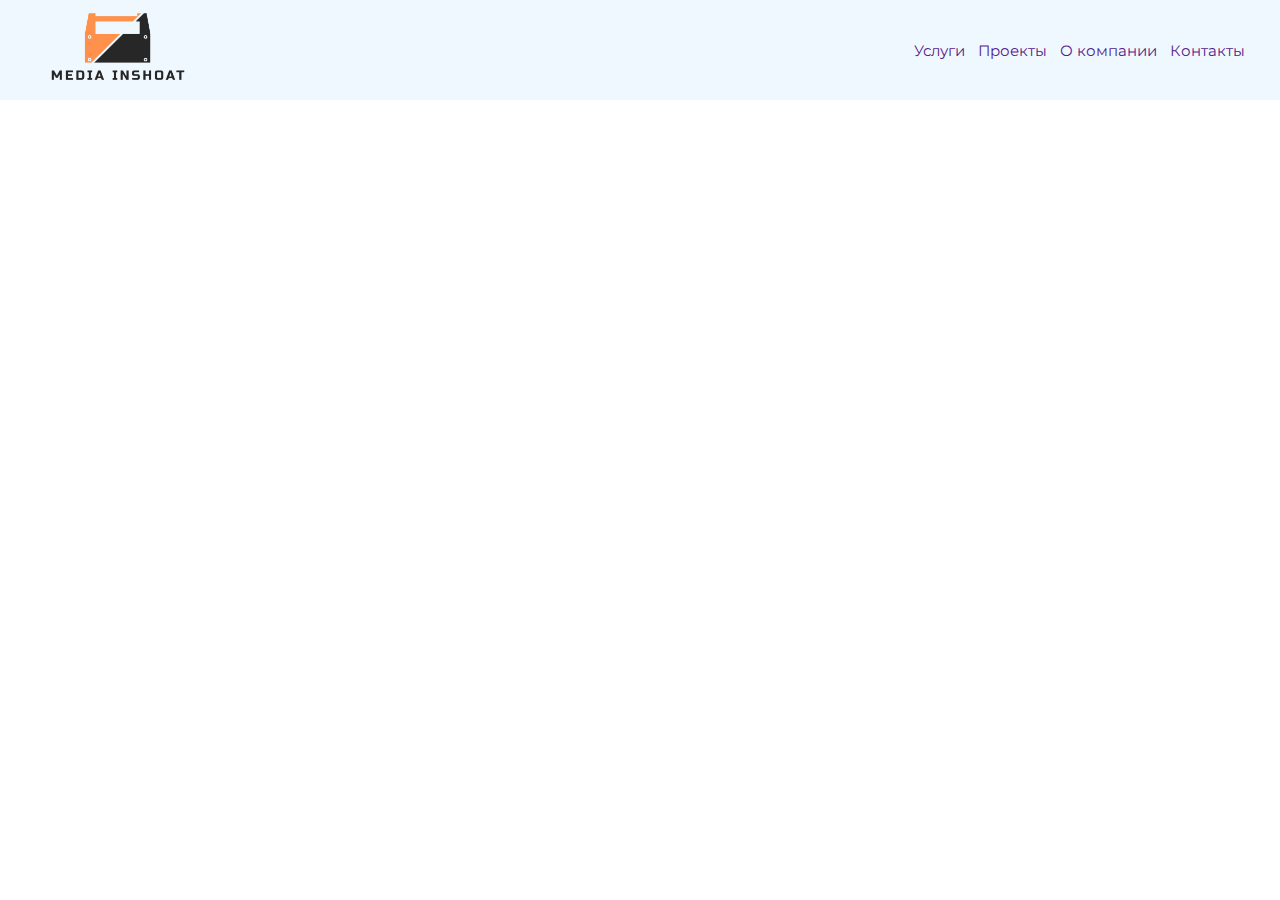
==== index.html @ 7f945785 "Implemented responsive design for header" ====
<!DOCTYPE html>
<html lang="en">
  <head>
    <meta charset="UTF-8" />
    <meta name="viewport" content="width=device-width, initial-scale=1.0" />
    <link rel="stylesheet" href="style.css" />
    <link rel="preconnect" href="https://fonts.googleapis.com" />
    <link rel="preconnect" href="https://fonts.gstatic.com" crossorigin />
    <link
      href="https://fonts.googleapis.com/css2?family=Montserrat:ital,wght@0,100..900;1,100..900&display=swap"
      rel="stylesheet"
    />
    <title>Media Inshoat</title>
  </head>
  <body>
    <header>
      <a href=""
        ><img
          class="logo"
          src="images/media-inshoat-logo.png"
          alt="media-inshoat-logo"
      /></a>

      <ul class="navigation">
        <li class="nav-item">
          <a href="">Услуги</a>
        </li>
        <li class="nav-item">
          <a href="">Проекты</a>
        </li>
        <li class="nav-item">
          <a href="">О компании</a>
        </li>
        <li class="nav-item">
          <a href="">Контакты</a>
        </li>
      </ul>
    </header>
  </body>
</html>
---- style.css ----
* {
  margin: 0;
  padding: 0;
  font-family: "Montserrat", sans-serif;
  font-size: 15px;
}

header {
  display: flex;
  flex-direction: row;
  justify-content: space-between;
  padding: 0px 35px;
  background-color: aliceblue;
}

img.logo {
  width: 170px;
  height: auto;
}

.navigation {
  display: flex;
  justify-content: space-between;
  align-items: center;
  list-style: none;
  gap: 13px;
}

.nav-item a {
  text-decoration: none;
}
.nav-item a:hover {
  text-decoration: underline;
}

@media screen and (max-width: 470px) {
  header {
    flex-direction: column;
    padding: 0px 35px;
    justify-content: center;
    align-items: center;
  }
  .navigation {
    flex-direction: column;
    justify-content: center;
    margin-bottom: 15px;
  }
}
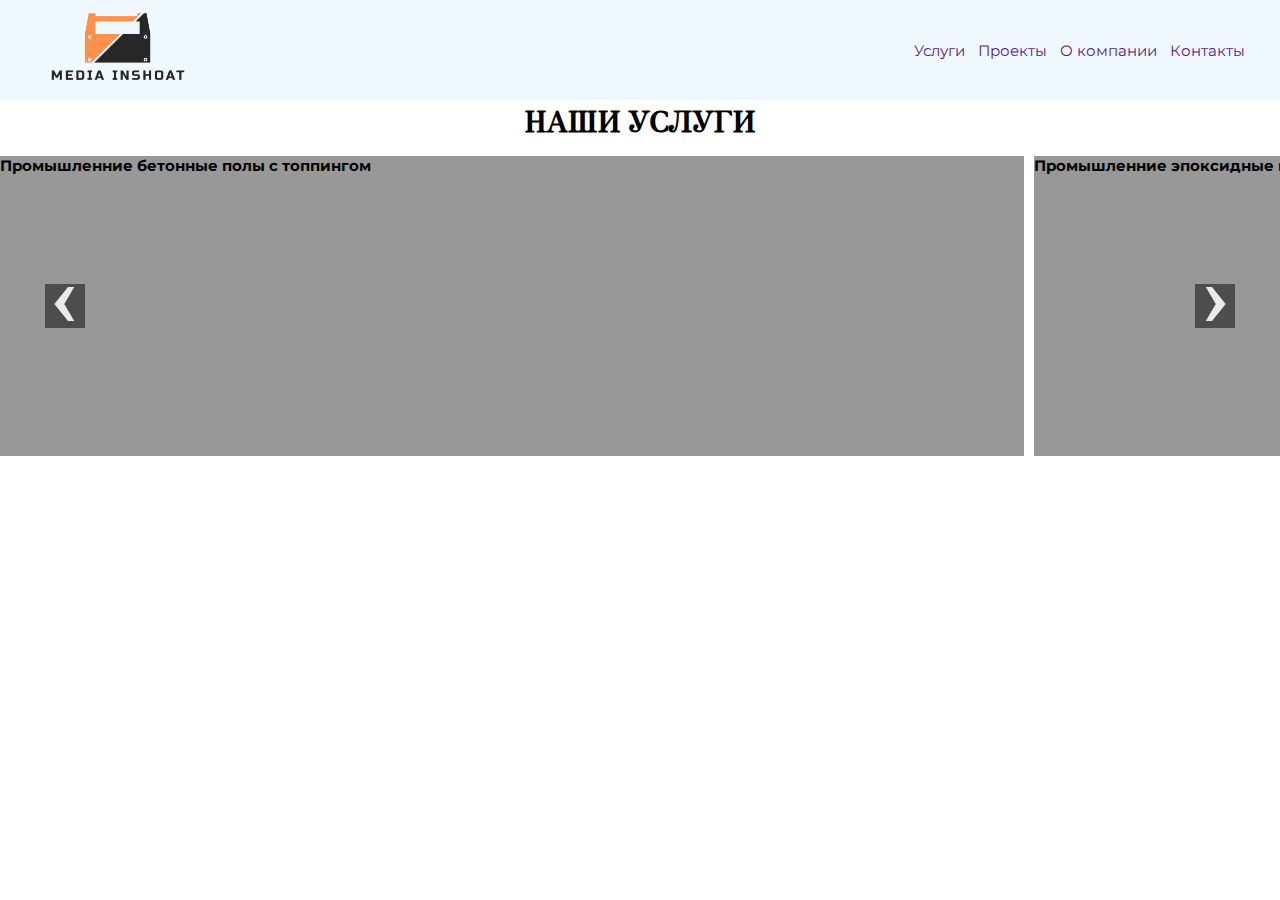
==== commit acb5c085: "Added carousel section" ====
--- a/index.html
+++ b/index.html
@@ -10,6 +10,10 @@
       href="https://fonts.googleapis.com/css2?family=Montserrat:ital,wght@0,100..900;1,100..900&display=swap"
       rel="stylesheet"
     />
+    <link
+      href="https://fonts.googleapis.com/css2?family=Zen+Antique+Soft&display=swap"
+      rel="stylesheet"
+    />
     <title>Media Inshoat</title>
   </head>
   <body>
@@ -20,7 +24,6 @@
           src="images/media-inshoat-logo.png"
           alt="media-inshoat-logo"
       /></a>
-
       <ul class="navigation">
         <li class="nav-item">
           <a href="">Услуги</a>
@@ -36,5 +39,39 @@
         </li>
       </ul>
     </header>
+
+    <section>
+      <h1 class="section-header">Наши Услуги</h1>
+      <div class="carousel">
+        <ul class="carousel-list">
+          <li class="item">
+            <div class="item-content">
+              <h2>Промышленние бетонные полы с топпингом</h2>
+            </div>
+          </li>
+          <li class="item">
+            <div class="item-content">
+              <h2>Промышленние эпоксидные полы</h2>
+            </div>
+          </li>
+          <li class="item">
+            <div class="item-content">
+              <h2>Промышленние полимерные полы</h2>
+            </div>
+          </li>
+          <li class="item">
+            <div class="item-content">
+              <h2>Полиуретановые наливные полы</h2>
+            </div>
+          </li>
+        </ul>
+        <button class="button button--previous">
+          <img src="images/icon-arrow-prev.png" alt="prev" />
+        </button>
+        <button class="button button--next">
+          <img src="images/icon-arrow-next.png" alt="next" />
+        </button>
+      </div>
+    </section>
   </body>
 </html>
--- a/style.css
+++ b/style.css
@@ -33,6 +33,68 @@
   text-decoration: underline;
 }
 
+h1 {
+  font-family: "Zen Antique Soft", serif;
+  font-size: 40px;
+}
+
+h1.section-header {
+  text-align: center;
+  text-transform: uppercase;
+  font-size: 28px;
+}
+
+.carousel {
+  position: relative;
+}
+
+ul.carousel-list {
+  display: flex;
+  gap: 10px;
+  list-style: none;
+  padding: 16px 0px;
+  overflow-x: scroll;
+  scroll-snap-type: x mandatory;
+}
+ul.carousel-list::-webkit-scrollbar {
+  display: none;
+}
+
+li.item {
+  flex-shrink: 0;
+  width: 80%;
+  height: 300px;
+  scroll-snap-align: center;
+}
+
+.item-content {
+  height: 300px;
+  background-color: rgb(152, 152, 152);
+}
+
+button.button {
+  background-color: rgb(77, 77, 77);
+  border: none;
+  position: absolute;
+  top: 50%;
+  transform: translateY(-50%);
+}
+
+.button--previous {
+  left: 3rem;
+
+  transform: rotate(180deg);
+}
+
+.button--next {
+  right: 3rem;
+}
+
+.button img {
+  height: 40px;
+  width: auto;
+}
+
 @media screen and (max-width: 470px) {
   header {
     flex-direction: column;
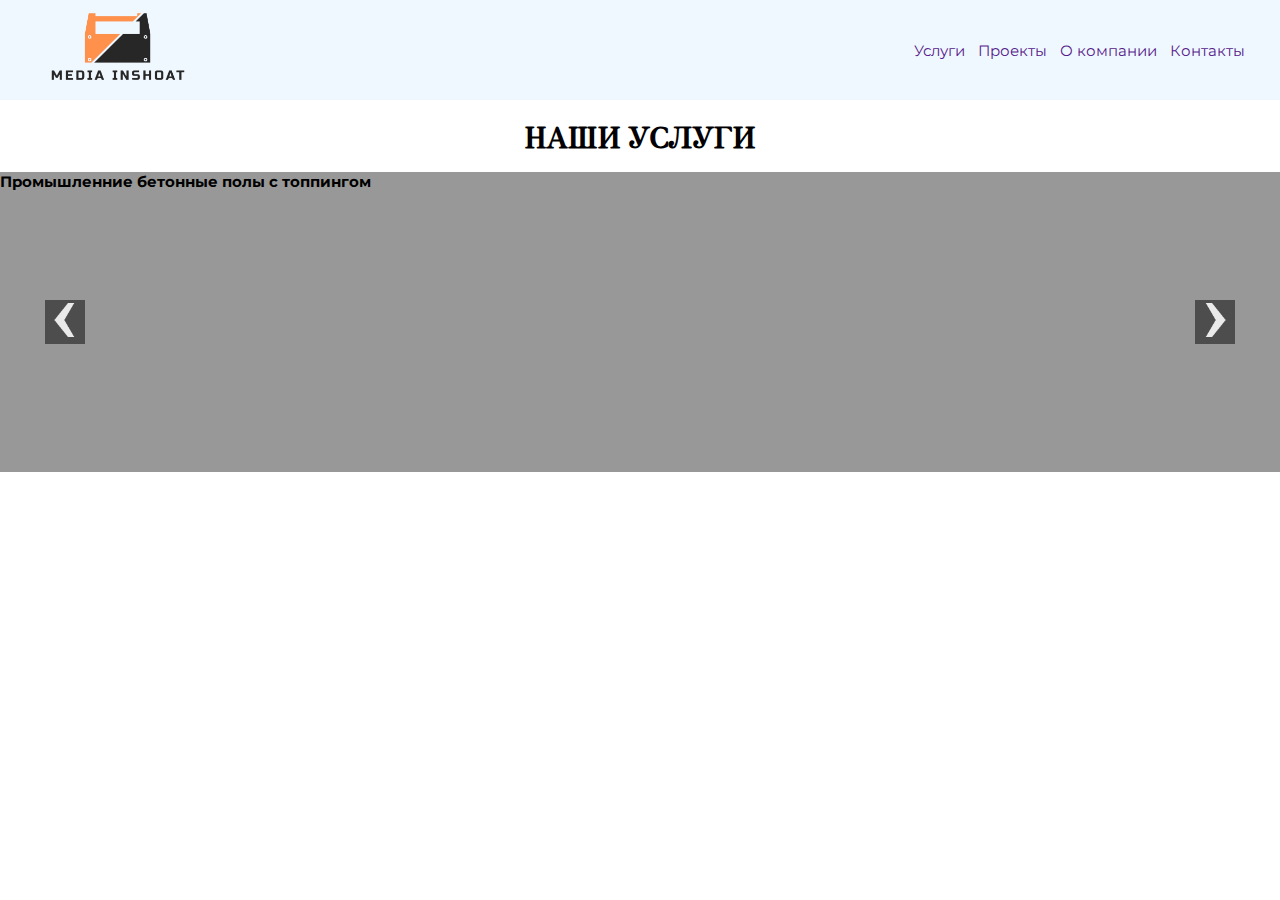
==== commit 21211fec: "Added carousel logic" ====
--- a/index.html
+++ b/index.html
@@ -14,6 +14,7 @@
       href="https://fonts.googleapis.com/css2?family=Zen+Antique+Soft&display=swap"
       rel="stylesheet"
     />
+
     <title>Media Inshoat</title>
   </head>
   <body>
@@ -65,13 +66,18 @@
             </div>
           </li>
         </ul>
-        <button class="button button--previous">
+        <button
+          class="button button--previous"
+          onclick="handleClick('previous')"
+        >
           <img src="images/icon-arrow-prev.png" alt="prev" />
         </button>
-        <button class="button button--next">
+        <button class="button button--next" onclick="handleClick('next')">
           <img src="images/icon-arrow-next.png" alt="next" />
         </button>
       </div>
     </section>
+
+    <script src="script.js"></script>
   </body>
 </html>
--- a/style.css
+++ b/style.css
@@ -42,6 +42,7 @@
   text-align: center;
   text-transform: uppercase;
   font-size: 28px;
+  margin-top: 16px;
 }
 
 .carousel {
@@ -62,7 +63,7 @@
 
 li.item {
   flex-shrink: 0;
-  width: 80%;
+  width: 100%;
   height: 300px;
   scroll-snap-align: center;
 }
@@ -82,8 +83,6 @@
 
 .button--previous {
   left: 3rem;
-
-  transform: rotate(180deg);
 }
 
 .button--next {
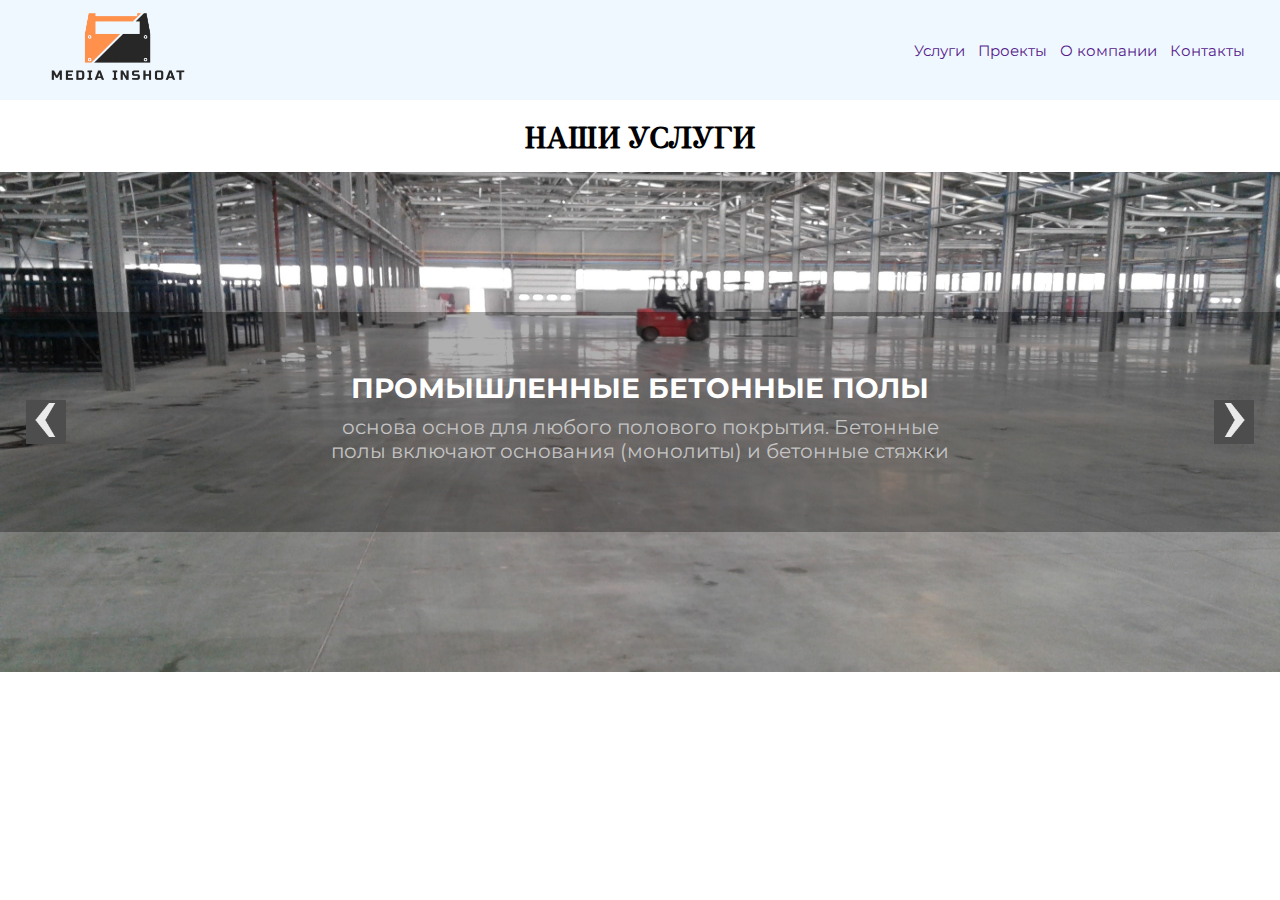
==== commit 80a2fbed: "Add carousel images" ====
--- a/index.html
+++ b/index.html
@@ -47,22 +47,71 @@
         <ul class="carousel-list">
           <li class="item">
             <div class="item-content">
-              <h2>Промышленние бетонные полы с топпингом</h2>
+              <img src="images/betonniy-pol.jpg" alt="бетонные пол" />
+              <div class="content-text">
+                <h2>Промышленные бетонные полы</h2>
+                <p>
+                  основа основ для любого полового покрытия. Бетонные полы
+                  включают основания (монолиты) и бетонные стяжки
+                </p>
+              </div>
             </div>
           </li>
           <li class="item">
             <div class="item-content">
-              <h2>Промышленние эпоксидные полы</h2>
+              <img
+                src="images/betonniy-pol-s-toppingom.jpg"
+                alt="топпинг полы"
+              />
+              <div class="content-text">
+                <h2>Промышленные топпинг полы</h2>
+                <p>
+                  разновидность бетонных промышленных полов, поверхность которых
+                  с целью повышения эксплуатационных характеристик была
+                  обработана специальными сухими смесями.
+                </p>
+              </div>
             </div>
           </li>
           <li class="item">
             <div class="item-content">
-              <h2>Промышленние полимерные полы</h2>
+              <img src="images/epoxidniy-pol.jpg" alt="эпоксидные полы" />
+              <div class="content-text">
+                <h2>Промышленние эпоксидные полы</h2>
+                <p>
+                  лидер в сегменте промышленных полимерных полов благодаря своей
+                  долговечности и способности выдерживать максимальные
+                  механические нагрузки
+                </p>
+              </div>
             </div>
           </li>
           <li class="item">
             <div class="item-content">
-              <h2>Полиуретановые наливные полы</h2>
+              <img src="images/polymerniy-pol.png" alt="полимерные пол" />
+              <div class="content-text">
+                <h2>Промышленние полимерные полы</h2>
+                <p>
+                  в значительной степени улучшают эксплуатационные
+                  характеристики такие как: износостойкость, ударопрочность,
+                  беспыльность
+                </p>
+              </div>
+            </div>
+          </li>
+          <li class="item">
+            <div class="item-content">
+              <img
+                src="images/polyuretanoviy-pol.png"
+                alt="Полиуретановые наливные полы"
+              />
+              <div class="content-text">
+                <h2>Полиуретановые наливные полы</h2>
+                <p>
+                  используются для придания прочности бетонных оснований,
+                  насыщение функциональными и дизайнерскими качествами
+                </p>
+              </div>
             </div>
           </li>
         </ul>
--- a/style.css
+++ b/style.css
@@ -57,6 +57,7 @@
   overflow-x: scroll;
   scroll-snap-type: x mandatory;
 }
+
 ul.carousel-list::-webkit-scrollbar {
   display: none;
 }
@@ -64,13 +65,52 @@
 li.item {
   flex-shrink: 0;
   width: 100%;
-  height: 300px;
+  height: auto;
   scroll-snap-align: center;
 }
 
 .item-content {
-  height: 300px;
-  background-color: rgb(152, 152, 152);
+  /* height: 480px; */
+  background-color: rgb(255, 255, 255);
+  display: flex;
+  flex-direction: column;
+  justify-content: center;
+  align-items: center;
+  /* padding: 0px 25%; */
+  position: relative;
+}
+
+.item-content img {
+  height: 500px;
+  width: 100%;
+}
+
+.content-text {
+  text-align: center;
+  padding: 10px 0;
+  position: absolute;
+  top: 28%;
+  background-color: rgba(0, 0, 0, 0.311);
+  width: 100%;
+  height: 200px;
+
+  display: flex;
+  flex-direction: column;
+  justify-content: center;
+  align-items: center;
+}
+
+.content-text h2 {
+  color: white;
+  text-transform: uppercase;
+  font-family: "Montserrat", sans-serif;
+  font-size: 28px;
+}
+
+.content-text p {
+  color: rgb(196, 196, 196);
+  font-size: 20px;
+  padding: 10px 25%;
 }
 
 button.button {
@@ -82,11 +122,11 @@
 }
 
 .button--previous {
-  left: 3rem;
+  left: 2%;
 }
 
 .button--next {
-  right: 3rem;
+  right: 2%;
 }
 
 .button img {
@@ -106,4 +146,30 @@
     justify-content: center;
     margin-bottom: 15px;
   }
+
+  .item-content img {
+    height: 100%;
+    width: 100%;
+  }
+
+  .content-text {
+    top: 0%;
+    background-color: rgba(0, 0, 0, 0.311);
+    width: 100%;
+    height: 200px;
+
+    display: flex;
+    flex-direction: column;
+    justify-content: center;
+    align-items: center;
+  }
+
+  .content-text h2 {
+    font-size: 15px;
+  }
+
+  .content-text p {
+    font-size: 10px;
+    padding: 10px 25%;
+  }
 }
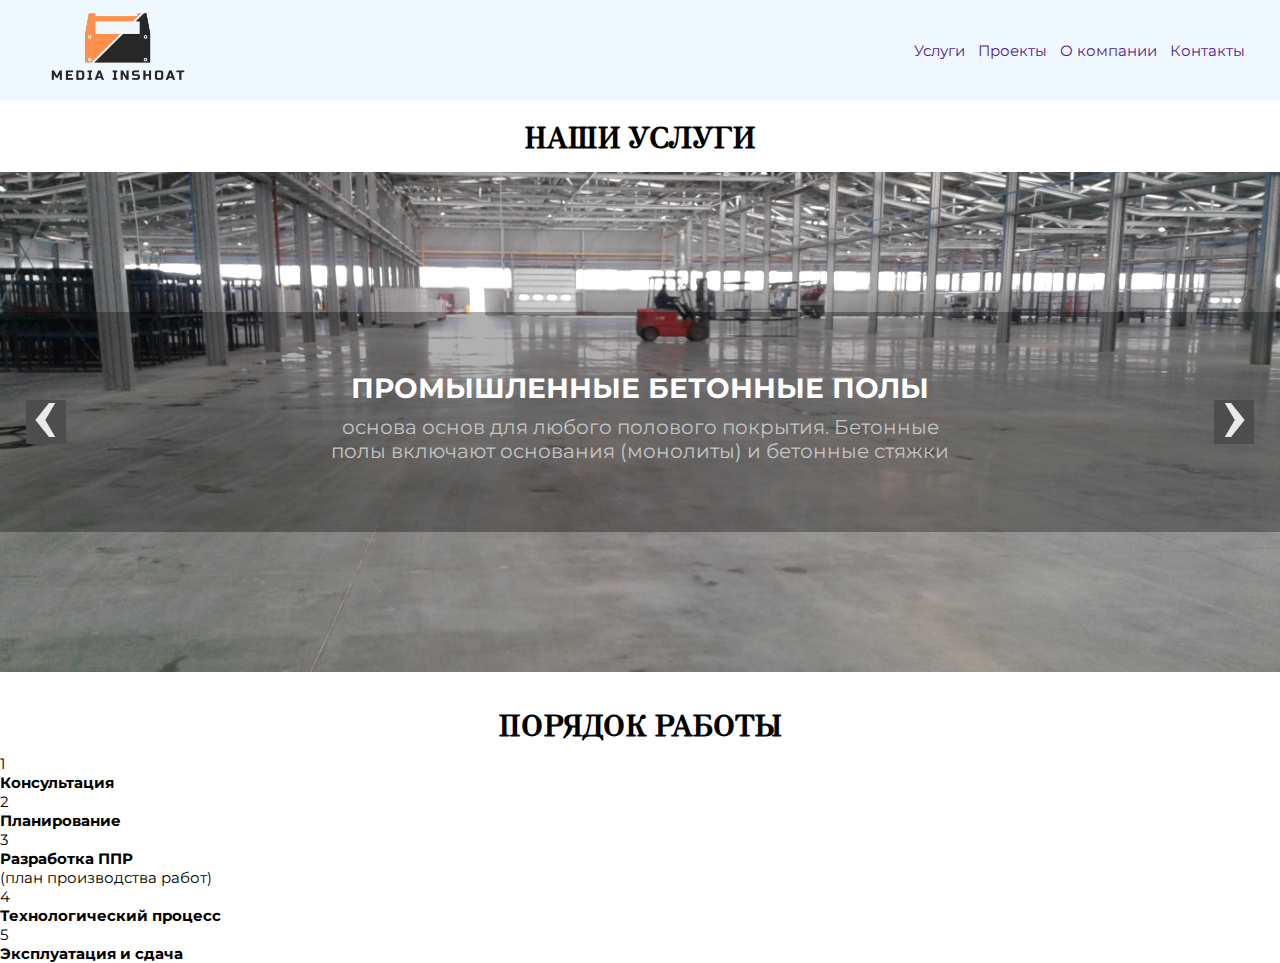
==== commit 268c9236: "Add work order section" ====
--- a/index.html
+++ b/index.html
@@ -126,7 +126,32 @@
         </button>
       </div>
     </section>
-
+    <section>
+      <h1 class="section-header price">Порядок работы</h1>
+      <div class="order">
+        <div class="step">
+          <div class="number">1</div>
+          <h3>Консультация</h3>
+        </div>
+        <div class="step">
+          <div class="number">2</div>
+          <h3>Планирование</h3>
+        </div>
+        <div class="step">
+          <div class="number">3</div>
+          <h3>Разработка ППР</h3>
+          <p>(план производства работ)</p>
+        </div>
+        <div class="step">
+          <div class="number">4</div>
+          <h3>Технологический процесс</h3>
+        </div>
+        <div class="step">
+          <div class="number">5</div>
+          <h3>Эксплуатация и сдача</h3>
+        </div>
+      </div>
+    </section>
     <script src="script.js"></script>
   </body>
 </html>
--- a/style.css
+++ b/style.css
@@ -134,6 +134,10 @@
   width: auto;
 }
 
+.price {
+  margin: 0px 0px 10px 0px;
+}
+
 @media screen and (max-width: 470px) {
   header {
     flex-direction: column;
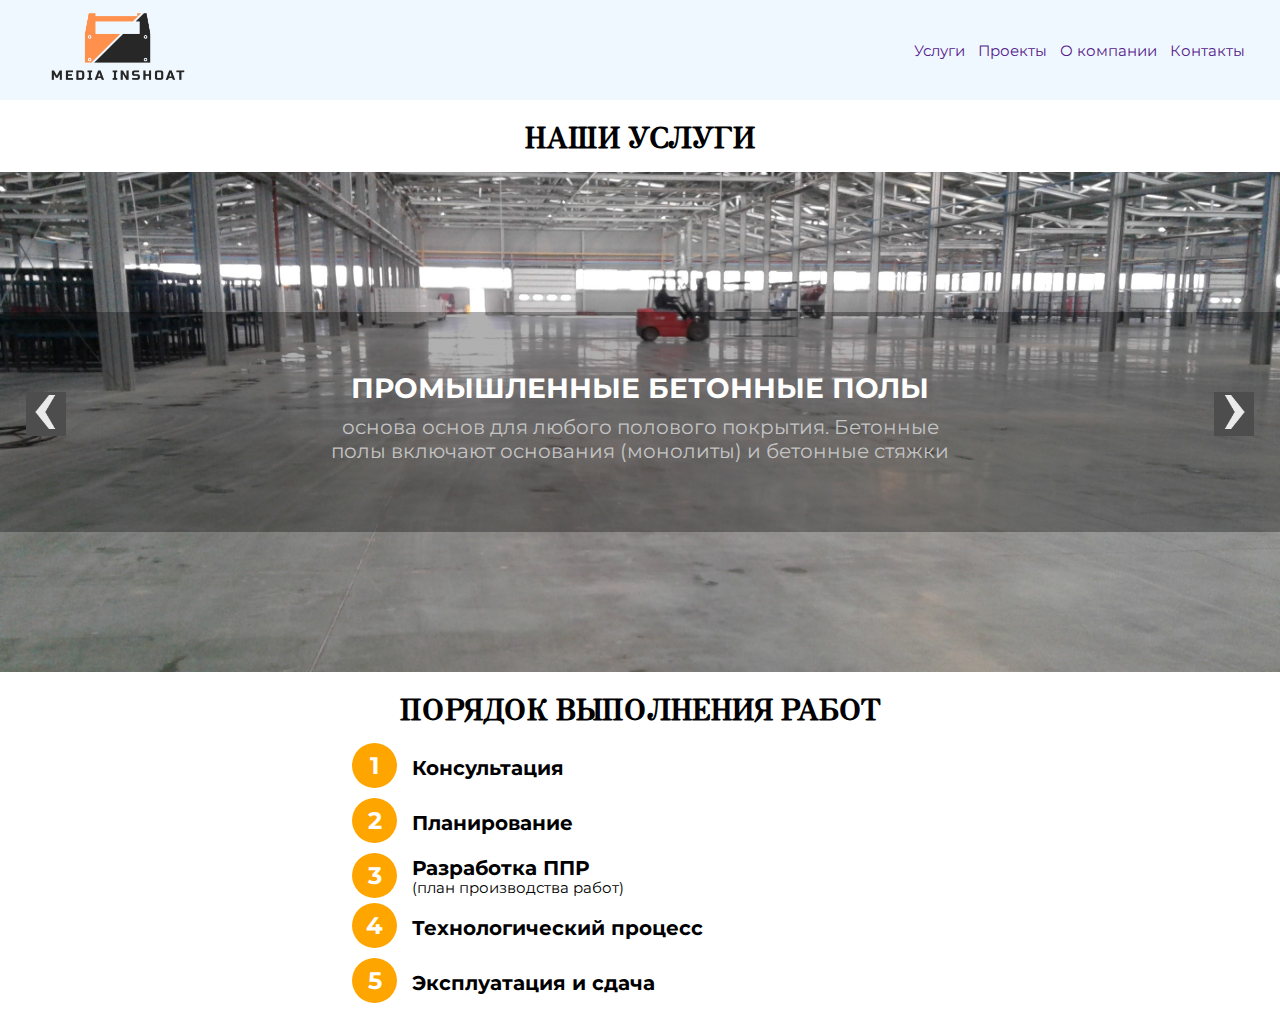
==== commit f251a7ea: "Style work order section" ====
--- a/index.html
+++ b/index.html
@@ -126,8 +126,8 @@
         </button>
       </div>
     </section>
-    <section>
-      <h1 class="section-header price">Порядок работы</h1>
+    <section class="work-order">
+      <h1 class="section-header price">Порядок выполнения работ</h1>
       <div class="order">
         <div class="step">
           <div class="number">1</div>
@@ -139,8 +139,10 @@
         </div>
         <div class="step">
           <div class="number">3</div>
-          <h3>Разработка ППР</h3>
-          <p>(план производства работ)</p>
+          <div class="third">
+            <h3>Разработка ППР</h3>
+            <p>(план производства работ)</p>
+          </div>
         </div>
         <div class="step">
           <div class="number">4</div>
--- a/style.css
+++ b/style.css
@@ -53,7 +53,7 @@
   display: flex;
   gap: 10px;
   list-style: none;
-  padding: 16px 0px;
+  padding-top: 16px;
   overflow-x: scroll;
   scroll-snap-type: x mandatory;
 }
@@ -138,6 +138,59 @@
   margin: 0px 0px 10px 0px;
 }
 
+section.work-order {
+  display: flex;
+  flex-direction: column;
+  align-items: center;
+  margin-bottom: 16px;
+}
+
+.order {
+  width: 45vw;
+}
+
+.step {
+  display: flex;
+  margin: 5px 0px;
+  gap: 15px;
+}
+
+.number {
+  height: 3rem;
+  width: 3rem;
+  display: flex;
+  align-items: center;
+  justify-content: center;
+
+  font-size: 24px;
+  font-weight: bold;
+  border-radius: 50%;
+  color: white;
+  background-color: orange;
+}
+
+.step h3 {
+  font-size: 20px;
+  line-height: 50px;
+  height: 50px;
+  flex-grow: 2;
+}
+
+.step p {
+  line-height: 50px;
+  height: 50px;
+}
+
+.third h3 {
+  line-height: 30px;
+  height: 30px;
+}
+
+.third p {
+  line-height: 10px;
+  height: 10px;
+}
+
 @media screen and (max-width: 470px) {
   header {
     flex-direction: column;
@@ -173,7 +226,22 @@
   }
 
   .content-text p {
-    font-size: 10px;
+    font-size: 15px;
     padding: 10px 25%;
   }
-}
+
+  .order {
+    width: 90vw;
+  }
+
+  .step h3 {
+    line-height: 20px;
+    height: 20px;
+    flex-grow: 2;
+  }
+
+  .step p {
+    line-height: 20px;
+    height: 20px;
+  }
+}
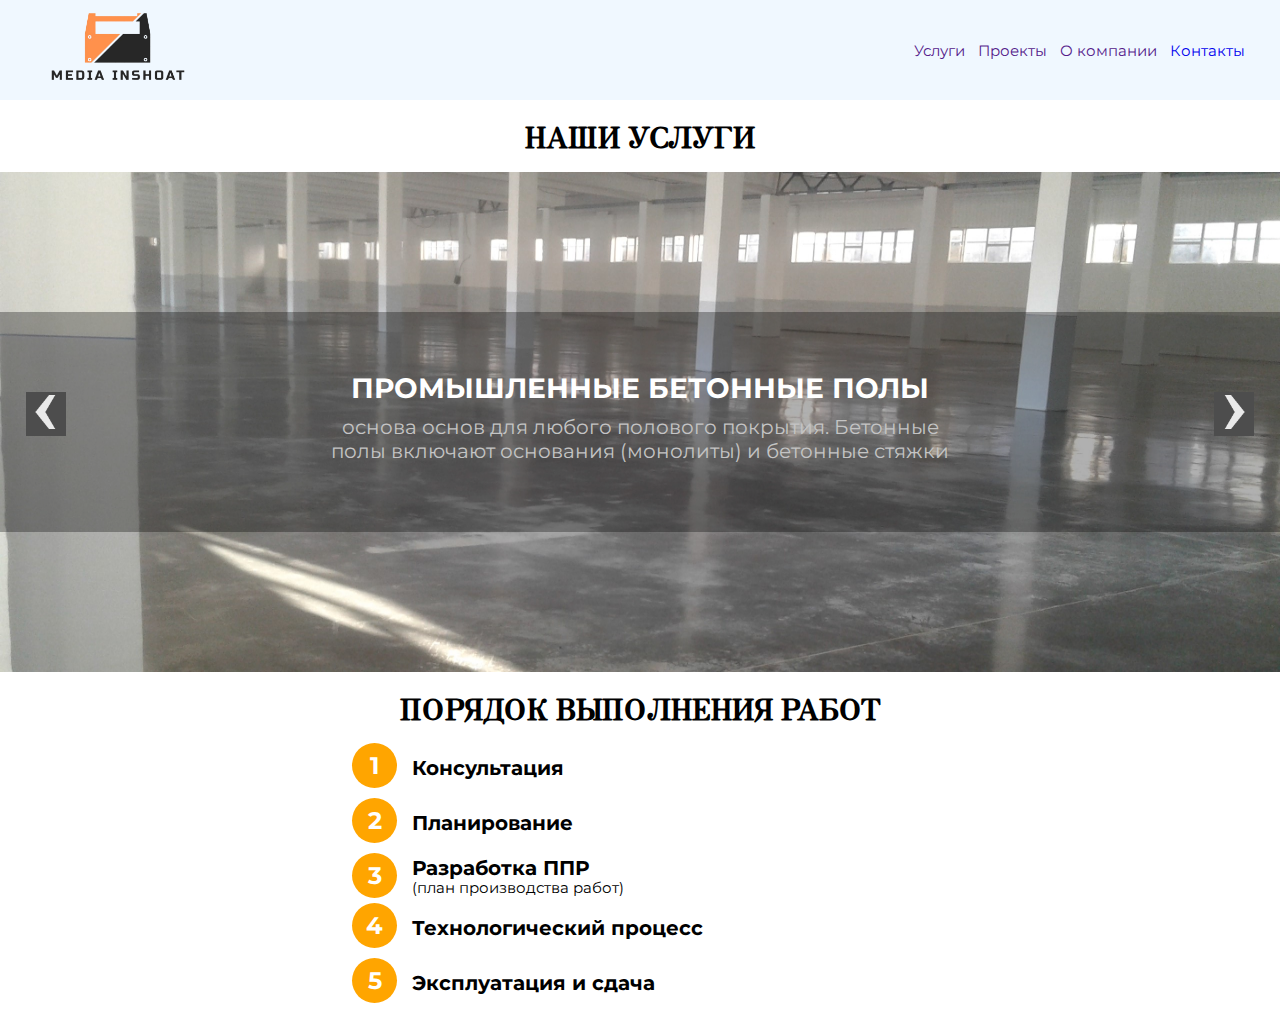
==== commit 8090afbe: "Add contacts page" ====
--- a/index.html
+++ b/index.html
@@ -14,12 +14,12 @@
       href="https://fonts.googleapis.com/css2?family=Zen+Antique+Soft&display=swap"
       rel="stylesheet"
     />
-
+    <link rel="icon" type="image/x-icon" href="images/logo-small.png" />
     <title>Media Inshoat</title>
   </head>
   <body>
     <header>
-      <a href=""
+      <a href="index.html"
         ><img
           class="logo"
           src="images/media-inshoat-logo.png"
@@ -36,7 +36,7 @@
           <a href="">О компании</a>
         </li>
         <li class="nav-item">
-          <a href="">Контакты</a>
+          <a href="pages/contact.html">Контакты</a>
         </li>
       </ul>
     </header>
@@ -60,7 +60,7 @@
           <li class="item">
             <div class="item-content">
               <img
-                src="images/betonniy-pol-s-toppingom.jpg"
+                src="images/betonniy-pol-with-topping.jpg"
                 alt="топпинг полы"
               />
               <div class="content-text">
@@ -126,6 +126,7 @@
         </button>
       </div>
     </section>
+
     <section class="work-order">
       <h1 class="section-header price">Порядок выполнения работ</h1>
       <div class="order">
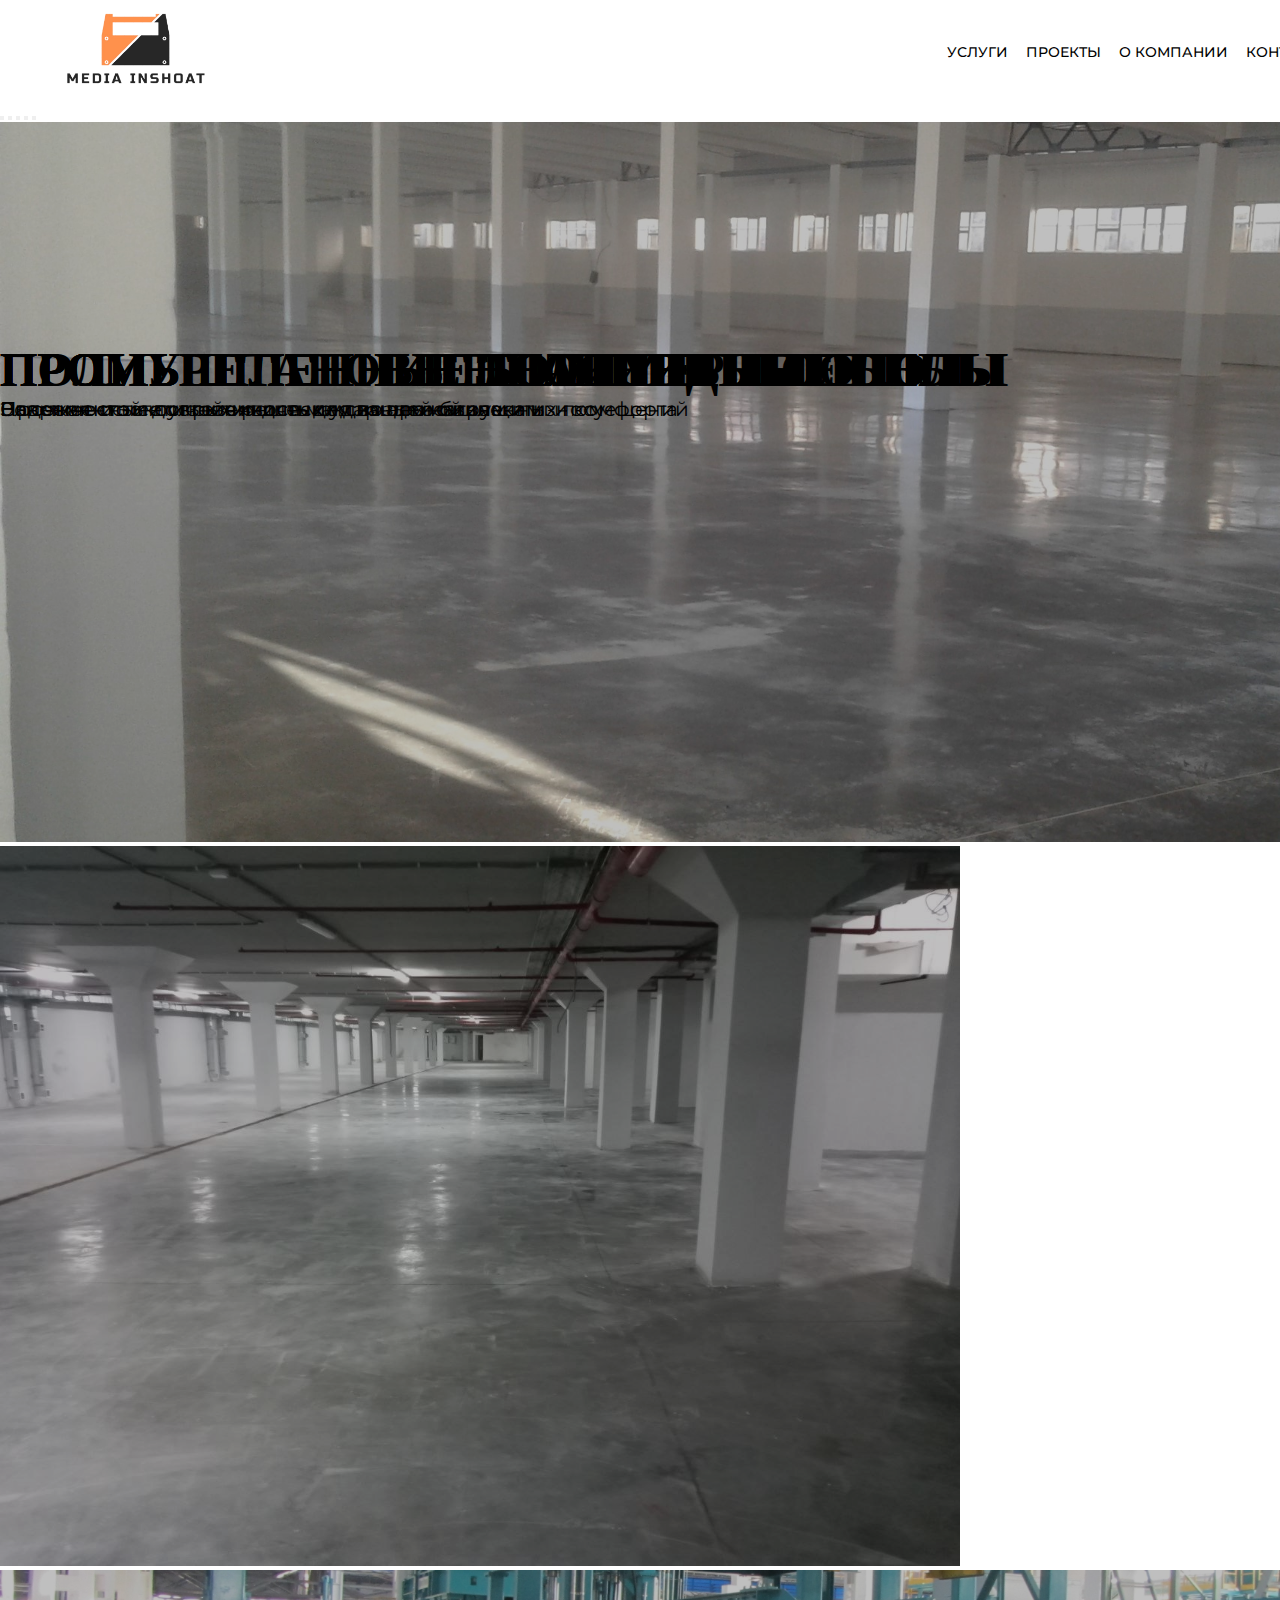
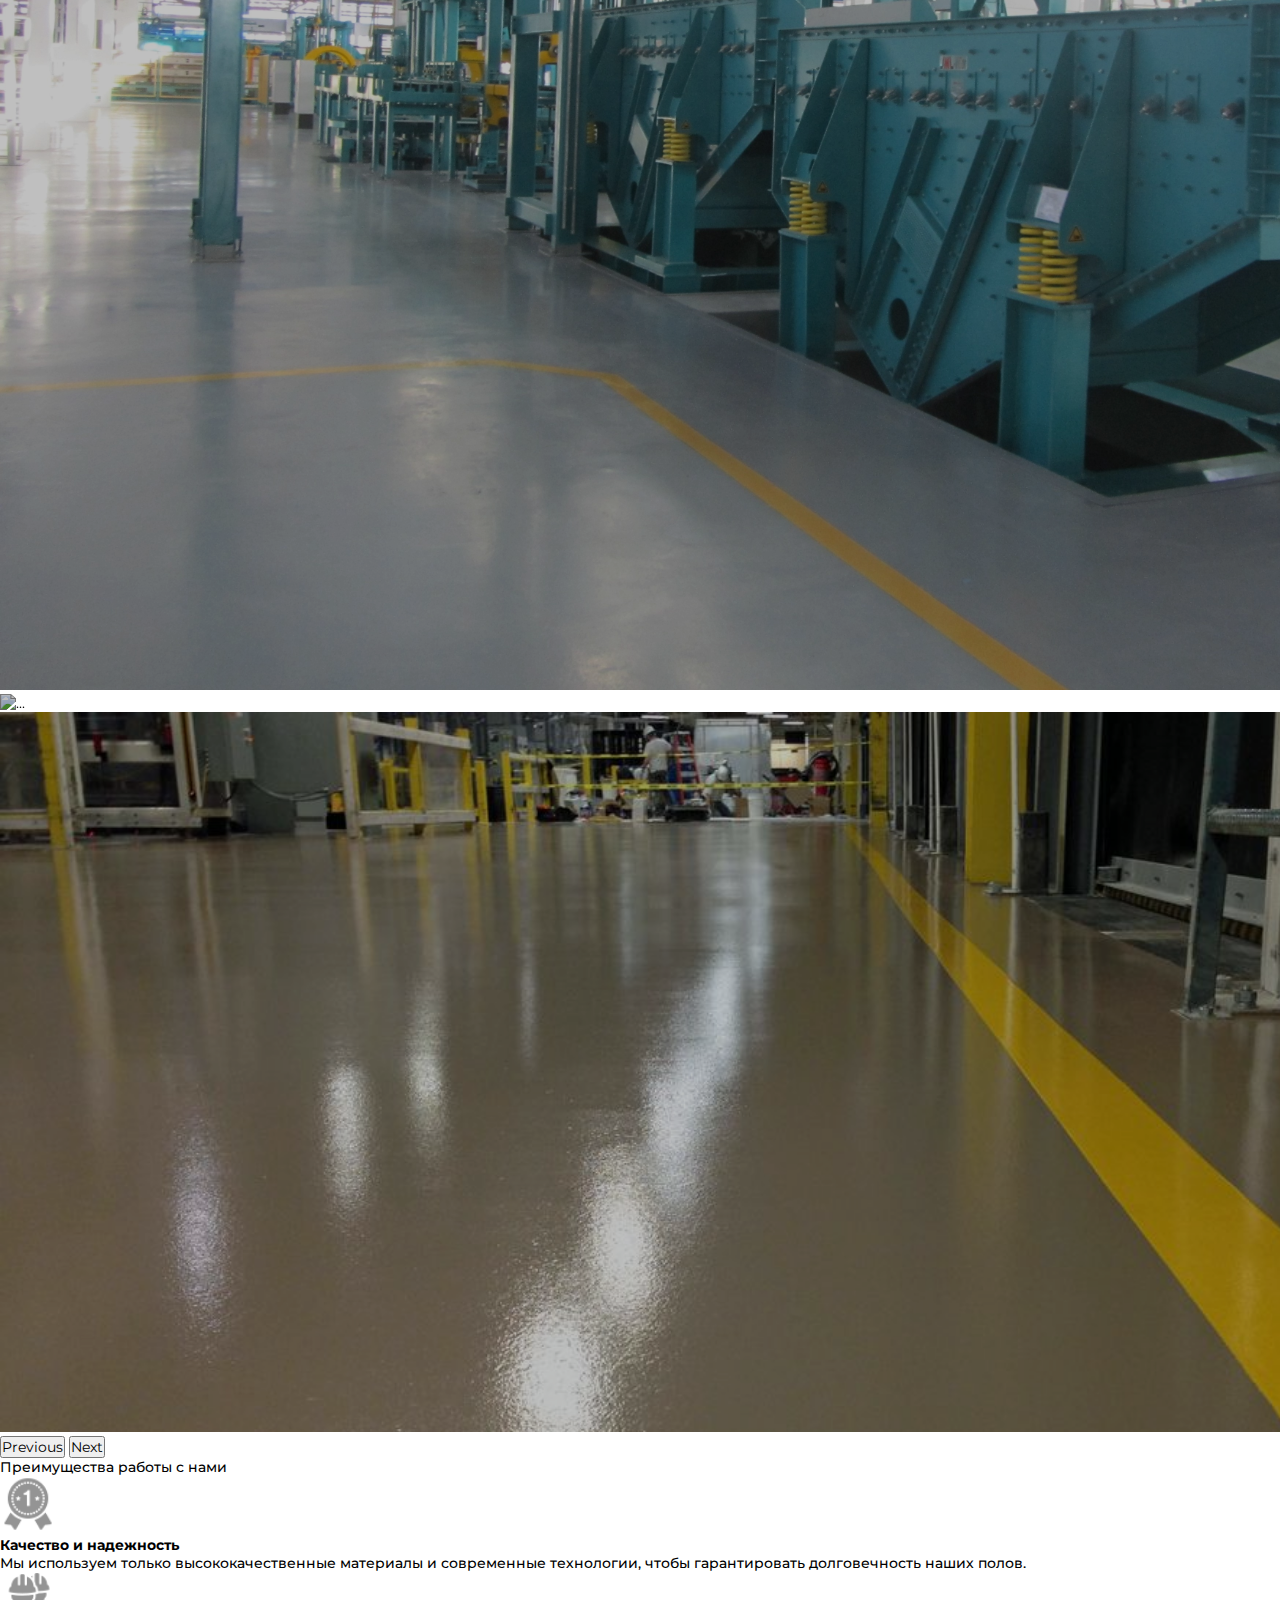
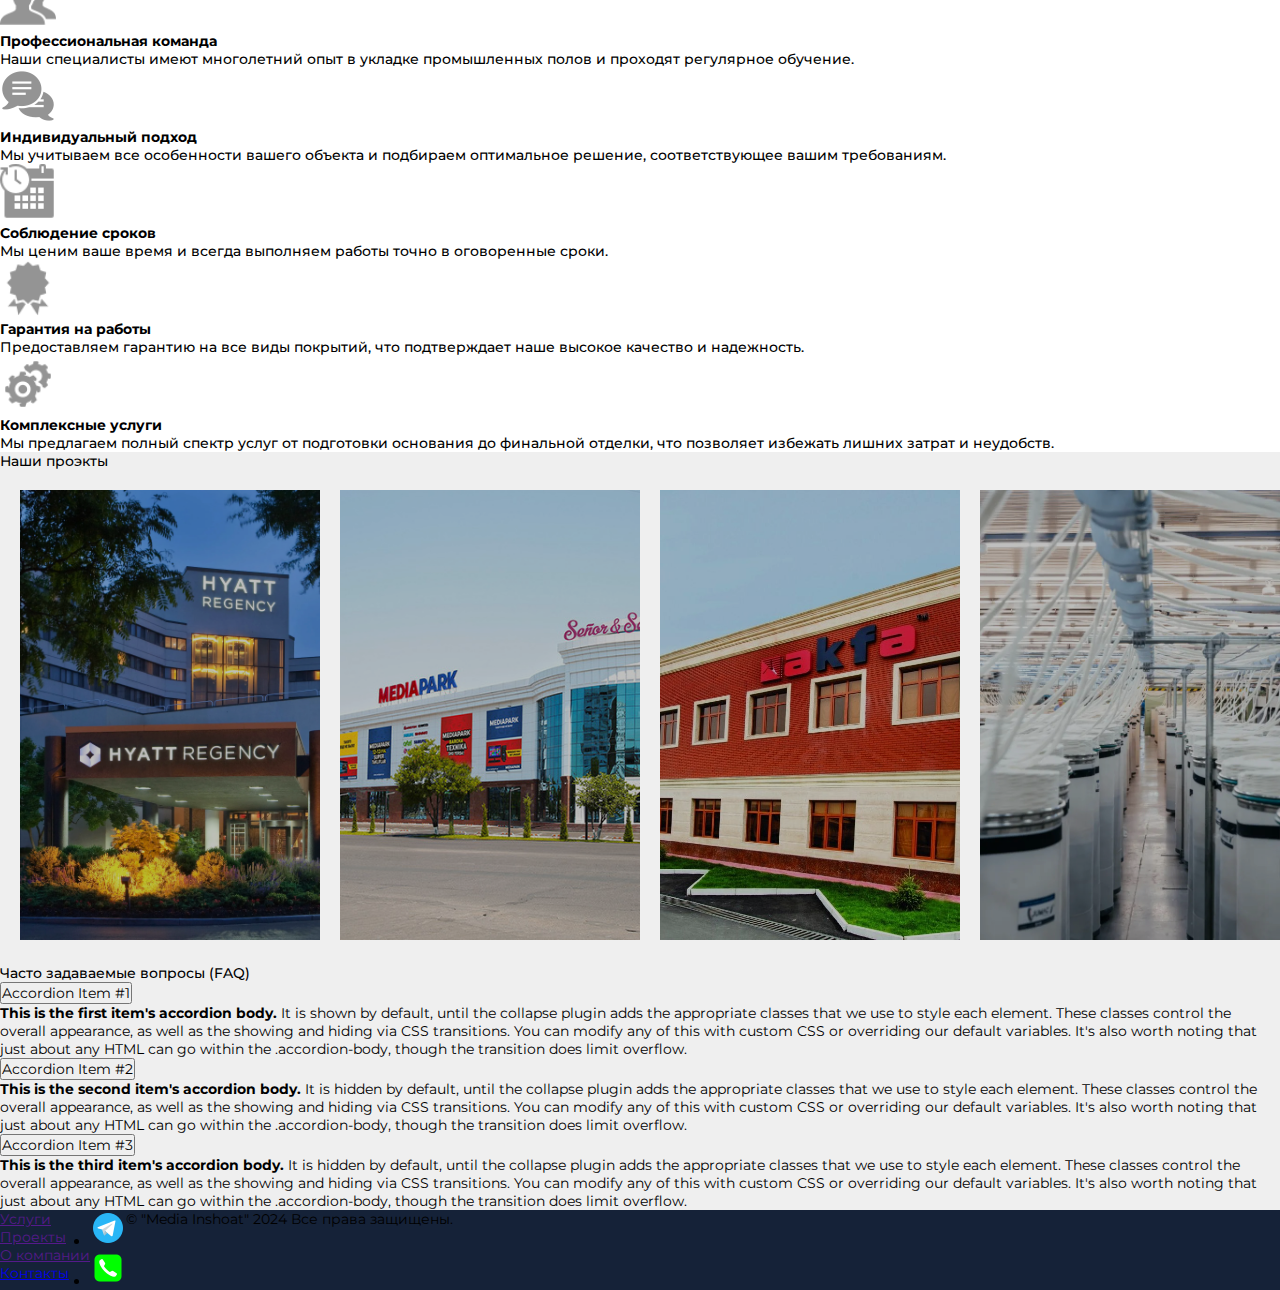
==== commit e2983def: "fix carousel section" ====
--- a/index.html
+++ b/index.html
@@ -3,6 +3,7 @@
   <head>
     <meta charset="UTF-8" />
     <meta name="viewport" content="width=device-width, initial-scale=1.0" />
+    <link href="https://cdn.jsdelivr.net/npm/bootstrap@5.0.2/dist/css/bootstrap.min.css" rel="stylesheet" integrity="sha384-EVSTQN3/azprG1Anm3QDgpJLIm9Nao0Yz1ztcQTwFspd3yD65VohhpuuCOmLASjC" crossorigin="anonymous">
     <link rel="stylesheet" href="style.css" />
     <link rel="preconnect" href="https://fonts.googleapis.com" />
     <link rel="preconnect" href="https://fonts.gstatic.com" crossorigin />
@@ -25,136 +26,257 @@
           src="images/media-inshoat-logo.png"
           alt="media-inshoat-logo"
       /></a>
-      <ul class="navigation">
-        <li class="nav-item">
+      <ul class="navigation-panel">
+        <li class="nav--item">
           <a href="">Услуги</a>
         </li>
-        <li class="nav-item">
+        <li class="nav--item">
           <a href="">Проекты</a>
         </li>
-        <li class="nav-item">
+        <li class="nav--item">
           <a href="">О компании</a>
         </li>
-        <li class="nav-item">
-          <a href="pages/contact.html">Контакты</a>
+        <li class="nav--item">
+          <a href="pages/contact.html" id="contacts">Контакты</a>
         </li>
       </ul>
     </header>
 
-    <section>
-      <h1 class="section-header">Наши Услуги</h1>
-      <div class="carousel">
-        <ul class="carousel-list">
-          <li class="item">
-            <div class="item-content">
-              <img src="images/betonniy-pol.jpg" alt="бетонные пол" />
-              <div class="content-text">
-                <h2>Промышленные бетонные полы</h2>
-                <p>
-                  основа основ для любого полового покрытия. Бетонные полы
-                  включают основания (монолиты) и бетонные стяжки
-                </p>
-              </div>
+    <div id="carouselExampleCaptions" class="carousel slide" data-bs-ride="carousel">
+      <div class="carousel-indicators">
+        <button type="button" data-bs-target="#carouselExampleCaptions" data-bs-slide-to="0" class="active" aria-current="true" aria-label="Slide 1"></button>
+        <button type="button" data-bs-target="#carouselExampleCaptions" data-bs-slide-to="1" aria-label="Slide 2"></button>
+        <button type="button" data-bs-target="#carouselExampleCaptions" data-bs-slide-to="2" aria-label="Slide 3"></button>
+        <button type="button" data-bs-target="#carouselExampleCaptions" data-bs-slide-to="3" aria-label="Slide 4"></button>
+        <button type="button" data-bs-target="#carouselExampleCaptions" data-bs-slide-to="4" aria-label="Slide 5"></button>
+      </div>
+      <div class="carousel-inner">
+        <div class="carousel-item active">
+          <img src="images/betonniy-pol.jpg" class="d-block w-100" alt="...">
+          <div class="carousel-caption d-md-block">
+            <h5>Промышленные бетонные полы</h5>
+            <p>Надежность и долговечность для вашего бизнеса</p>
+          </div>
+        </div>
+        <div class="carousel-item">
+          <img src="images/topping.jpg" class="d-block w-100" alt="...">
+          <div class="carousel-caption d-md-block">
+            <h5>Промышленные топпинг полы</h5>
+            <p>Прочное и эстетичное решение для промышленных помещений</p>
+          </div>
+        </div>
+        <div class="carousel-item">
+          <img src="images/epoxidniy-pol.jpg" class="d-block w-100" alt="...">
+          <div class="carousel-caption d-md-block">
+            <h5>Промышленние эпоксидные полы</h5>
+            <p>Высокая стойкость к химическим воздействиям и износу</p>
+          </div>
+        </div>
+        <div class="carousel-item">
+          <img src="images/polymerniy-pol.png" class="d-block w-100" alt="...">
+          <div class="carousel-caption d-md-block">
+            <h5>Промышленние полимерные полы</h5>
+            <p>Современные покрытия для максимальной защиты и комфорта</p>
+          </div>
+        </div>
+        <div class="carousel-item">
+          <img src="images/polyuretanoviy-pol.png" class="d-block w-100" alt="...">
+          <div class="carousel-caption d-md-block">
+            <h5>Полиуретановые наливные полы</h5>
+            <p>Эластичность и устойчивость к ударным нагрузкам</p>
+          </div>
+        </div>
+      </div>
+      <button class="carousel-control-prev d-none d-md-block" type="button" data-bs-target="#carouselExampleCaptions" data-bs-slide="prev">
+        <span class="carousel-control-prev-icon" aria-hidden="true"></span>
+        <span class="visually-hidden">Previous</span>
+      </button>
+      <button class="carousel-control-next d-none d-md-block" type="button" data-bs-target="#carouselExampleCaptions" data-bs-slide="next">
+        <span class="carousel-control-next-icon" aria-hidden="true"></span>
+        <span class="visually-hidden">Next</span>
+      </button>
+    </div>
+
+    <section class="container mt-n3 mt-sm-n2 mt-md-0 my-lg-3 my-xl-4 my-xxl-5">
+      <h2 class="display-5 text-center mb-5">Преимущества работы с нами</h2>
+      <div class="row row-cols-1 row-cols-sm-2 row-cols-lg-3 gy-4 gy-sm-5 pb-md-4 pb-lg-5 mb-2 mb-lg-0 mb-xxl-2">
+
+        <div class="col text-center text-sm-start pt-2 pt-sm-0">
+          <div class="pe-md-3 pe-lg-3 pe-xl-5">
+            <img class="d-inline-block mb-3 mb-lg-4" src="images/icons8-quality-50.png" width="56" alt="Quality">
+            <h3 class="h5 mb-2">Качество и надежность</h3>
+            <p class="mb-0">Мы используем только высококачественные материалы и современные технологии, чтобы гарантировать долговечность наших полов.</p>
+          </div>
+        </div>
+        <div class="col text-center text-sm-start pt-2 pt-sm-0">
+          <div class="ps-md-3 px-lg-2 px-xl-4">
+            <img class="d-inline-block mb-3 mb-lg-4" src="images/icons8-workers-54.png" width="56" alt="Sass">
+            <h3 class="h5 mb-2">Профессиональная команда</h3>
+            <p class="mb-0">Наши специалисты имеют многолетний опыт в укладке промышленных полов и проходят регулярное обучение.</p>
+          </div>
+        </div>
+        <div class="col text-center text-sm-start pt-2 pt-sm-0">
+          <div class="pe-md-3 ps-lg-3 ps-xl-5">
+            <img class="d-inline-block mb-3 mb-lg-4" src="images/icons8-communication-56.png" width="56" alt="Npm">
+            <h3 class="h5 mb-2">Индивидуальный подход</h3>
+            <p class="mb-0">Мы учитываем все особенности вашего объекта и подбираем оптимальное решение, соответствующее вашим требованиям.</p>
+          </div>
+        </div>
+        <div class="col text-center text-sm-start pt-2 pt-sm-0">
+          <div class="pe-md-3 pe-lg-3 pe-xl-5">
+            <img class="d-inline-block mb-3 mb-lg-4" src="images/icons8-deadline-50.png" width="56" alt="JavaScript">
+            <h3 class="h5 mb-2">Соблюдение сроков</h3>
+            <p class="mb-0">Мы ценим ваше время и всегда выполняем работы точно в оговоренные сроки.</p>
+          </div>
+        </div>
+        <div class="col text-center text-sm-start pt-2 pt-sm-0">
+          <div class="ps-md-3 px-lg-2 px-xl-4">
+            <img class="d-inline-block mb-3 mb-lg-4" src="images/icons8-warranty-50.png" width="56" alt="HTML5">
+            <h3 class="h5 mb-2">Гарантия на работы</h3>
+            <p class="mb-0">Предоставляем гарантию на все виды покрытий, что подтверждает наше высокое качество и надежность.</p>
+          </div>
+        </div>
+        <div class="col text-center text-sm-start pt-2 pt-sm-0">
+          <div class="ps-md-3 px-lg-2 px-xl-4">
+            <img class="d-inline-block mb-3 mb-lg-4" src="images/icons8-services-54.png" width="56" alt="Google Fonts">
+            <h3 class="h5 mb-2">Комплексные услуги</h3>
+            <p class="mb-0">Мы предлагаем полный спектр услуг от подготовки основания до финальной отделки, что позволяет избежать лишних затрат и неудобств.</p>
+          </div>
+        </div>
+      </div>
+    </section>
+
+    <section class="projects d-flex flex-column py-4">
+      <h2 class="display-5 text-center mb-5">Наши проэкты</h2>
+      <div class="project-container">
+        <div class="project">
+          <img src="images/hyatt-regency.jpg" alt="Hyatt Regency">
+          <div>
+            <p>Устройство бетонных полов в гостиннице Hyatt Regency</p>
+            <span><img src="images/icons8-location-20.png" alt="">Tashkent</span>
+          </div>
+        </div>
+        <div class="project">
+          <img src="images/media-park.jpg" alt="Media Park Katartal">
+          <div>
+            <p>Армобетонные работы при строительстве торгового центра Media Park</p>
+            <span><img src="images/icons8-location-20.png" alt="">Tashkent</span>
+          </div>
+        </div>
+        <div class="project">
+          <img src="images/akfa-copy.jpg" alt="Akfa">
+          <div>
+            <p>Бетонные полы в производственном цехе AKFA</p>
+            <span><img src="images/icons8-location-20.png" alt="">Tashkent</span>
+          </div>
+        </div>
+        <div class="project">
+          <img src="images/osborn-textile.jpg" alt="Osborn Textile">
+          <div>
+            <p>Устройство бетонных полов в строительстве склада готовой продукции Osborn Textile</p>
+            <span><img src="images/icons8-location-20.png" alt="">Gazalkent</span>
+          </div>
+        </div>
+        <div class="project">
+          <img src="images/man.jpg" alt="Man Automotive Factory">
+          <div>
+            <p>Устройство бетонных дорожек в сервисном центре большегрузных автотранспортных средств МАN</p>
+            <span><img src="images/icons8-location-20.png" alt="">Samarkand</span>
+          </div>
+        </div>
+        <div class="project">
+          <img src="images/orient-finance-bank.jpg" alt="Orient Finance Bank">
+          <div>
+            <p>Бетонно-монолитные работы в здании банка Orient Finance Bank</p>
+            <span><img src="images/icons8-location-20.png" alt="">Tashkent</span>
+          </div>
+        </div>
+        <div class="project">
+          <img src="images/greenwich.jpg" alt="Greenwich Houses">
+          <div>
+            <p>Бетонные полы автостоянки в жилом комплексе Greenwich</p>
+            <span><img src="images/icons8-location-20.png" alt="">Tashkent</span>
+          </div>
+        </div>
+        <div class="project">
+          <img src="images/samo-textile.jpg" alt="Samo Textile">
+            <div>
+            <p>Бетонные работы в текстильной фабрике Samo Textile</p>
+            <span><img src="images/icons8-location-20.png" alt="">Andijan</span>
+          </div>
+        </div>
+      </div>
+    </section>
+
+    <section class="projects d-flex flex-column py-4">
+      <h2 class="display-5 text-center mb-5">Часто задаваемые вопросы (FAQ)</h2>
+      <div class="accordion" id="accordionPanelsStayOpenExample">
+        <div class="accordion-item">
+          <h2 class="accordion-header" id="panelsStayOpen-headingOne">
+            <button class="accordion-button" type="button" data-bs-toggle="collapse" data-bs-target="#panelsStayOpen-collapseOne" aria-expanded="true" aria-controls="panelsStayOpen-collapseOne">
+              Accordion Item #1
+            </button>
+          </h2>
+          <div id="panelsStayOpen-collapseOne" class="accordion-collapse collapse show" aria-labelledby="panelsStayOpen-headingOne">
+            <div class="accordion-body">
+              <strong>This is the first item's accordion body.</strong> It is shown by default, until the collapse plugin adds the appropriate classes that we use to style each element. These classes control the overall appearance, as well as the showing and hiding via CSS transitions. You can modify any of this with custom CSS or overriding our default variables. It's also worth noting that just about any HTML can go within the <code>.accordion-body</code>, though the transition does limit overflow.
             </div>
-          </li>
-          <li class="item">
-            <div class="item-content">
-              <img
-                src="images/betonniy-pol-with-topping.jpg"
-                alt="топпинг полы"
-              />
-              <div class="content-text">
-                <h2>Промышленные топпинг полы</h2>
-                <p>
-                  разновидность бетонных промышленных полов, поверхность которых
-                  с целью повышения эксплуатационных характеристик была
-                  обработана специальными сухими смесями.
-                </p>
-              </div>
+          </div>
+        </div>
+        <div class="accordion-item">
+          <h2 class="accordion-header" id="panelsStayOpen-headingTwo">
+            <button class="accordion-button collapsed" type="button" data-bs-toggle="collapse" data-bs-target="#panelsStayOpen-collapseTwo" aria-expanded="false" aria-controls="panelsStayOpen-collapseTwo">
+              Accordion Item #2
+            </button>
+          </h2>
+          <div id="panelsStayOpen-collapseTwo" class="accordion-collapse collapse" aria-labelledby="panelsStayOpen-headingTwo">
+            <div class="accordion-body">
+              <strong>This is the second item's accordion body.</strong> It is hidden by default, until the collapse plugin adds the appropriate classes that we use to style each element. These classes control the overall appearance, as well as the showing and hiding via CSS transitions. You can modify any of this with custom CSS or overriding our default variables. It's also worth noting that just about any HTML can go within the <code>.accordion-body</code>, though the transition does limit overflow.
             </div>
-          </li>
-          <li class="item">
-            <div class="item-content">
-              <img src="images/epoxidniy-pol.jpg" alt="эпоксидные полы" />
-              <div class="content-text">
-                <h2>Промышленние эпоксидные полы</h2>
-                <p>
-                  лидер в сегменте промышленных полимерных полов благодаря своей
-                  долговечности и способности выдерживать максимальные
-                  механические нагрузки
-                </p>
-              </div>
+          </div>
+        </div>
+        <div class="accordion-item">
+          <h2 class="accordion-header" id="panelsStayOpen-headingThree">
+            <button class="accordion-button collapsed" type="button" data-bs-toggle="collapse" data-bs-target="#panelsStayOpen-collapseThree" aria-expanded="false" aria-controls="panelsStayOpen-collapseThree">
+              Accordion Item #3
+            </button>
+          </h2>
+          <div id="panelsStayOpen-collapseThree" class="accordion-collapse collapse" aria-labelledby="panelsStayOpen-headingThree">
+            <div class="accordion-body">
+              <strong>This is the third item's accordion body.</strong> It is hidden by default, until the collapse plugin adds the appropriate classes that we use to style each element. These classes control the overall appearance, as well as the showing and hiding via CSS transitions. You can modify any of this with custom CSS or overriding our default variables. It's also worth noting that just about any HTML can go within the <code>.accordion-body</code>, though the transition does limit overflow.
             </div>
-          </li>
-          <li class="item">
-            <div class="item-content">
-              <img src="images/polymerniy-pol.png" alt="полимерные пол" />
-              <div class="content-text">
-                <h2>Промышленние полимерные полы</h2>
-                <p>
-                  в значительной степени улучшают эксплуатационные
-                  характеристики такие как: износостойкость, ударопрочность,
-                  беспыльность
-                </p>
-              </div>
-            </div>
-          </li>
-          <li class="item">
-            <div class="item-content">
-              <img
-                src="images/polyuretanoviy-pol.png"
-                alt="Полиуретановые наливные полы"
-              />
-              <div class="content-text">
-                <h2>Полиуретановые наливные полы</h2>
-                <p>
-                  используются для придания прочности бетонных оснований,
-                  насыщение функциональными и дизайнерскими качествами
-                </p>
-              </div>
-            </div>
-          </li>
-        </ul>
-        <button
-          class="button button--previous"
-          onclick="handleClick('previous')"
-        >
-          <img src="images/icon-arrow-prev.png" alt="prev" />
-        </button>
-        <button class="button button--next" onclick="handleClick('next')">
-          <img src="images/icon-arrow-next.png" alt="next" />
-        </button>
+          </div>
+        </div>
       </div>
     </section>
 
-    <section class="work-order">
-      <h1 class="section-header price">Порядок выполнения работ</h1>
-      <div class="order">
-        <div class="step">
-          <div class="number">1</div>
-          <h3>Консультация</h3>
-        </div>
-        <div class="step">
-          <div class="number">2</div>
-          <h3>Планирование</h3>
-        </div>
-        <div class="step">
-          <div class="number">3</div>
-          <div class="third">
-            <h3>Разработка ППР</h3>
-            <p>(план производства работ)</p>
-          </div>
-        </div>
-        <div class="step">
-          <div class="number">4</div>
-          <h3>Технологический процесс</h3>
-        </div>
-        <div class="step">
-          <div class="number">5</div>
-          <h3>Эксплуатация и сдача</h3>
-        </div>
-      </div>
-    </section>
+    <footer>
+      <ul class="footer-list">
+        <li class="nav-item">
+          <a href="">Услуги</a>
+        </li>
+        <li class="nav-item">
+          <a href="">Проекты</a>
+        </li>
+        <li class="nav-item">
+          <a href="">О компании</a>
+        </li>
+        <li class="nav-item">
+          <a href="pages/contact.html">Контакты</a>
+        </li>
+      </ul>
+      <ul>
+        <li>
+          <a href=""><img src="images/icons8-telegram-36.png" alt="" /></a>
+        </li>
+        <li>
+          <a href=""><img src="images/icons8-phone-36.png" alt="" /></a>
+        </li>
+      </ul>
+      <div></div>
+      <p>© "Media Inshoat" 2024 Все права защищены.</p>
+    </footer>
+    <script src="https://cdn.jsdelivr.net/npm/bootstrap@5.0.2/dist/js/bootstrap.bundle.min.js" integrity="sha384-MrcW6ZMFYlzcLA8Nl+NtUVF0sA7MsXsP1UyJoMp4YLEuNSfAP+JcXn/tWtIaxVXM" crossorigin="anonymous"></script>
     <script src="script.js"></script>
   </body>
 </html>
--- a/style.css
+++ b/style.css
@@ -1,247 +1,185 @@
 * {
+  font-family: "Montserrat";
+  font-size: 14px;
   margin: 0;
   padding: 0;
-  font-family: "Montserrat", sans-serif;
-  font-size: 15px;
+}
+
+body {
+  overflow-y: scroll;
+  scroll-snap-type: y mandatory;
+}
+
+section{
+  scroll-snap-align: start;
 }
 
 header {
-  display: flex;
-  flex-direction: row;
-  justify-content: space-between;
-  padding: 0px 35px;
-  background-color: aliceblue;
-}
-
-img.logo {
-  width: 170px;
-  height: auto;
-}
-
-.navigation {
-  display: flex;
-  justify-content: space-between;
-  align-items: center;
-  list-style: none;
-  gap: 13px;
-}
-
-.nav-item a {
-  text-decoration: none;
-}
-.nav-item a:hover {
-  text-decoration: underline;
-}
-
-h1 {
-  font-family: "Zen Antique Soft", serif;
-  font-size: 40px;
-}
-
-h1.section-header {
-  text-align: center;
-  text-transform: uppercase;
-  font-size: 28px;
-  margin-top: 16px;
-}
-
-.carousel {
-  position: relative;
-}
-
-ul.carousel-list {
-  display: flex;
-  gap: 10px;
-  list-style: none;
-  padding-top: 16px;
-  overflow-x: scroll;
-  scroll-snap-type: x mandatory;
-}
-
-ul.carousel-list::-webkit-scrollbar {
-  display: none;
-}
-
-li.item {
-  flex-shrink: 0;
   width: 100%;
   height: auto;
-  scroll-snap-align: center;
-}
-
-.item-content {
-  /* height: 480px; */
-  background-color: rgb(255, 255, 255);
-  display: flex;
-  flex-direction: column;
-  justify-content: center;
-  align-items: center;
-  /* padding: 0px 25%; */
-  position: relative;
-}
-
-.item-content img {
-  height: 500px;
-  width: 100%;
-}
-
-.content-text {
-  text-align: center;
-  padding: 10px 0;
-  position: absolute;
-  top: 28%;
-  background-color: rgba(0, 0, 0, 0.311);
-  width: 100%;
-  height: 200px;
-
   display: flex;
   flex-direction: column;
   justify-content: center;
   align-items: center;
 }
 
-.content-text h2 {
-  color: white;
-  text-transform: uppercase;
-  font-family: "Montserrat", sans-serif;
-  font-size: 28px;
+.logo {
+  width: 140px;
+  height: auto;
 }
 
-.content-text p {
-  color: rgb(196, 196, 196);
-  font-size: 20px;
-  padding: 10px 25%;
+.navigation-panel {
+  display: flex;
+  justify-content: center;
+  align-items: center;
+  gap: 12px;
+  list-style-type: none;
+  flex-wrap: wrap;
+  padding: 0px;
+  margin: 10px 0px;
 }
 
-button.button {
-  background-color: rgb(77, 77, 77);
-  border: none;
-  position: absolute;
-  top: 50%;
-  transform: translateY(-50%);
+.nav--item a {
+  text-decoration: none;
+  color: black;
+  font-weight: 500;
+  text-transform: uppercase;
 }
 
-.button--previous {
-  left: 2%;
+.nav--item a:hover {
+  text-decoration: underline;
+  color: #2f2f2f;
 }
 
-.button--next {
-  right: 2%;
+.carousel-item img {
+  height: 40vh;
+  width: max-content;
+  object-fit: cover;
+  position: relative;
+  filter: brightness(75%);
 }
 
-.button img {
-  height: 40px;
-  width: auto;
+.carousel-caption {
+  padding: 24px;
+  position: absolute;
+  top: 20%;
+  display: block;
+  padding: 0;
 }
 
-.price {
-  margin: 0px 0px 10px 0px;
+.carousel-caption h5 {
+  font-size: 24px;
+  font-weight: 600;
+  text-transform: uppercase;
+  font-family: "Zen Antique";
 }
 
-section.work-order {
-  display: flex;
-  flex-direction: column;
-  align-items: center;
-  margin-bottom: 16px;
+.carousel-caption p{
+  font-size: 20px;
 }
 
-.order {
-  width: 45vw;
+.text-center {
+  font-weight: 500;
 }
 
-.step {
-  display: flex;
-  margin: 5px 0px;
-  gap: 15px;
+.projects {
+  background-color: #2f2f2f14;
 }
 
-.number {
-  height: 3rem;
-  width: 3rem;
-  display: flex;
-  align-items: center;
-  justify-content: center;
-
-  font-size: 24px;
-  font-weight: bold;
-  border-radius: 50%;
-  color: white;
-  background-color: orange;
+.project-container {
+  display: grid;
+  grid-template-columns: repeat(8, 1fr);
+  grid-gap: 20px;
+  scroll-snap-type: x mandatory;
+  overflow-x: scroll;
+  padding: 20px;
 }
 
-.step h3 {
-  font-size: 20px;
-  line-height: 50px;
-  height: 50px;
-  flex-grow: 2;
+.project-container::-webkit-scrollbar {
+  display: none;
 }
 
-.step p {
-  line-height: 50px;
-  height: 50px;
+.project {
+  position: relative;
+  scroll-snap-align: center;
 }
 
-.third h3 {
-  line-height: 30px;
-  height: 30px;
+.project div {
+  position: absolute;
+  bottom: 10px;
+  width: 300px;
+  padding: 10px;
+  opacity: 0;
+  transition: opacity 0.3s ease-in-out;
 }
 
-.third p {
-  line-height: 10px;
-  height: 10px;
+.project img {
+  width: 300px;
+  height: 450px;
+  object-fit: cover;
+  filter: brightness(75%);
+  transition: filter 0.3s ease-in-out;
 }
 
-@media screen and (max-width: 470px) {
+.project:hover img {
+  filter: brightness(50%);
+}
+
+.project:hover div {
+  opacity: 1;
+}
+
+.project p{
+  color: white;
+  font-size: 24px;
+  font-family: "Arial";
+}
+
+.project span {
+  background-color: #0000006e;
+  color: white;
+  line-height: 30px;
+  border-radius: 15px;
+  padding: 4px 10px;
+}
+
+.project span img {
+  height: 15px;
+  width: 15px;
+  margin-bottom: 4px;
+  margin-right: 4px;
+}
+
+footer{
+  background-color: #152238;
+  display: flex;
+}
+
+@media screen and (min-width: 768px) {
   header {
-    flex-direction: column;
-    padding: 0px 35px;
-    justify-content: center;
-    align-items: center;
-  }
-  .navigation {
-    flex-direction: column;
-    justify-content: center;
-    margin-bottom: 15px;
+    flex-direction: row;
+    justify-content: space-between;
+    padding: 0px 50px;
   }
 
-  .item-content img {
-    height: 100%;
-    width: 100%;
+  .logo {
+    height: 100px;
+    width: auto;
   }
 
-  .content-text {
-    top: 0%;
-    background-color: rgba(0, 0, 0, 0.311);
-    width: 100%;
-    height: 200px;
-
-    display: flex;
-    flex-direction: column;
-    justify-content: center;
-    align-items: center;
+  .navigation-panel {
+    gap: 18px;
   }
 
-  .content-text h2 {
-    font-size: 15px;
+  .carousel-item img {
+    height: 80vh;
   }
 
-  .content-text p {
-    font-size: 15px;
-    padding: 10px 25%;
+  .carousel-caption {
+    top: 38%;
   }
 
-  .order {
-    width: 90vw;
-  }
-
-  .step h3 {
-    line-height: 20px;
-    height: 20px;
-    flex-grow: 2;
-  }
-
-  .step p {
-    line-height: 20px;
-    height: 20px;
+  .carousel-caption h5 {
+    font-size: 48px;
   }
 }
